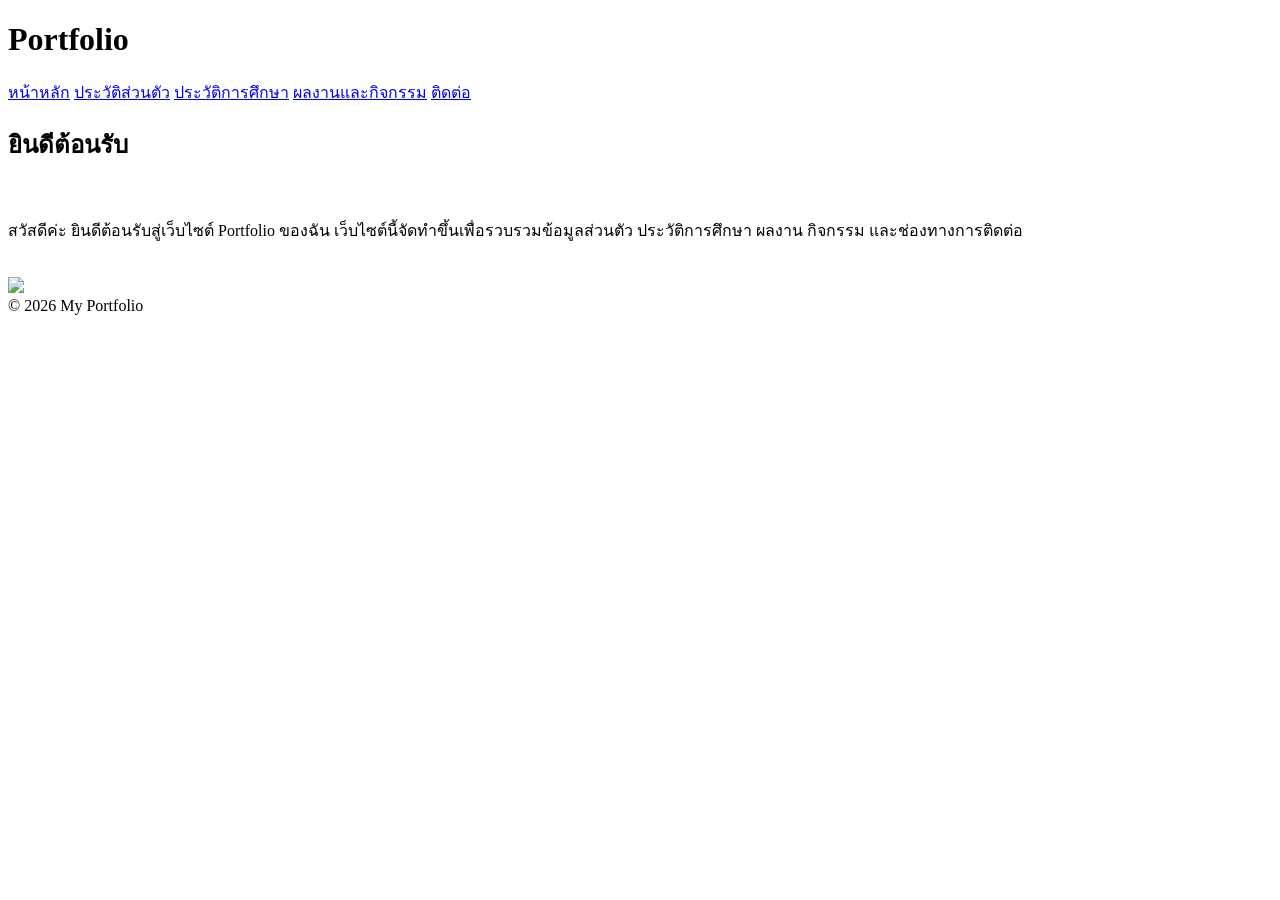
==== index.html @ 3ee28961 "Create index.html" ====
<!DOCTYPE html>
<html lang="th">
<head>
<meta charset="UTF-8">
<title>Portfolio</title>
<link rel="stylesheet" href="style.css">
</head>

<body>

<header>

<h1>Portfolio</h1>

<nav>
<a href="index.html">หน้าหลัก</a>
<a href="profile.html">ประวัติส่วนตัว</a>
<a href="education.html">ประวัติการศึกษา</a>
<a href="activities.html">ผลงานและกิจกรรม</a>
<a href="contact.html">ติดต่อ</a>
</nav>

</header>

<div class="container">

<div class="card">

<h2>ยินดีต้อนรับ</h2>

<br>

<p>

สวัสดีค่ะ ยินดีต้อนรับสู่เว็บไซต์ Portfolio ของฉัน

เว็บไซต์นี้จัดทำขึ้นเพื่อรวบรวมข้อมูลส่วนตัว ประวัติการศึกษา ผลงาน กิจกรรม และช่องทางการติดต่อ

</p>

<br>

<img src="images/profile.jpg">

</div>

</div>

<footer>

© 2026 My Portfolio

</footer>

</body>
</html>
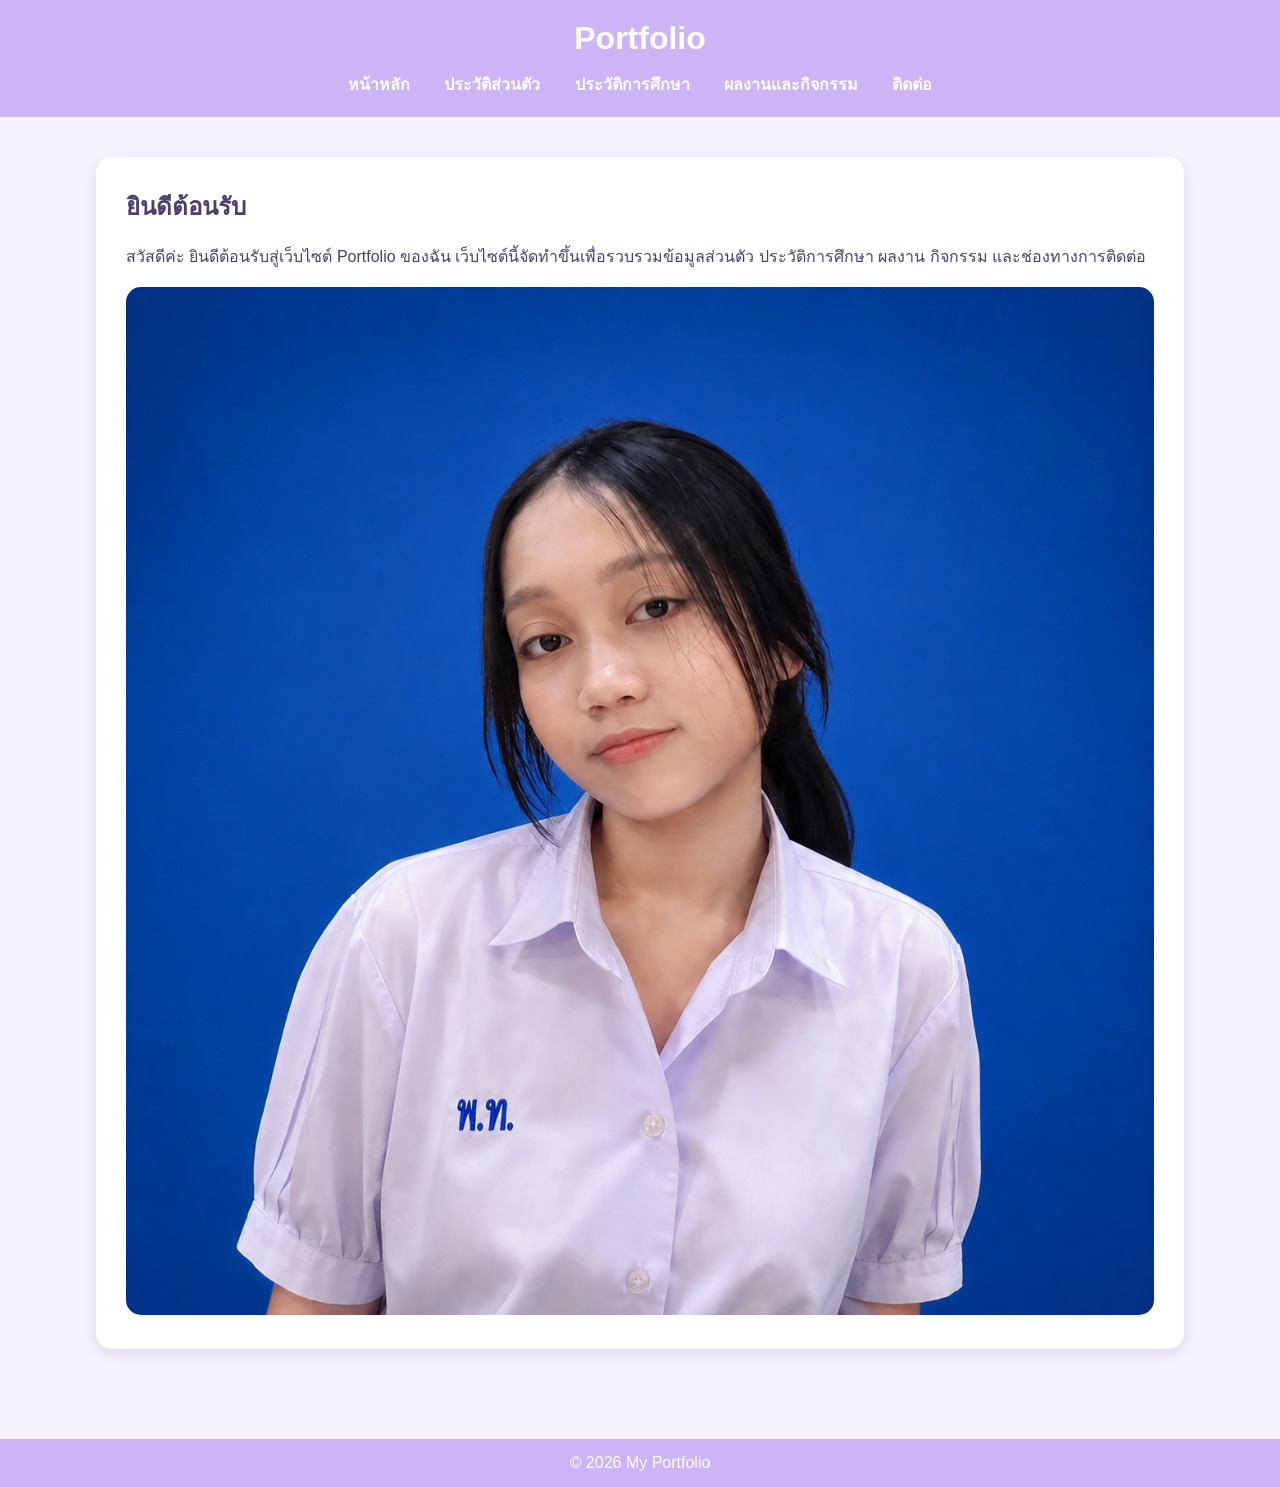
==== commit 898ab6b2: "Update index.html" ====
--- a/index.html
+++ b/index.html
@@ -40,7 +40,7 @@
 
 <br>
 
-<img src="images/profile.jpg">
+<img src="images/hhh.PNG">
 
 </div>
 
--- a/style.css
+++ b/style.css
@@ -0,0 +1,63 @@
+*{
+    margin:0;
+    padding:0;
+    box-sizing:border-box;
+    font-family:'Segoe UI',sans-serif;
+}
+
+body{
+    background:#F7F2FF;
+    color:#4B3F72;
+}
+
+header{
+    background:#CDB4F6;
+    padding:20px;
+    text-align:center;
+}
+
+header h1{
+    color:white;
+}
+
+nav{
+    margin-top:15px;
+}
+
+nav a{
+    text-decoration:none;
+    color:white;
+    margin:15px;
+    font-weight:bold;
+    transition:0.3s;
+}
+
+nav a:hover{
+    color:#4B3F72;
+}
+
+.container{
+    width:85%;
+    margin:auto;
+    padding:40px 0;
+}
+
+.card{
+    background:white;
+    border-radius:15px;
+    padding:30px;
+    box-shadow:0 5px 15px rgba(0,0,0,.1);
+}
+
+footer{
+    margin-top:50px;
+    text-align:center;
+    background:#CDB4F6;
+    color:white;
+    padding:15px;
+}
+
+img{
+    max-width:100%;
+    border-radius:15px;
+}
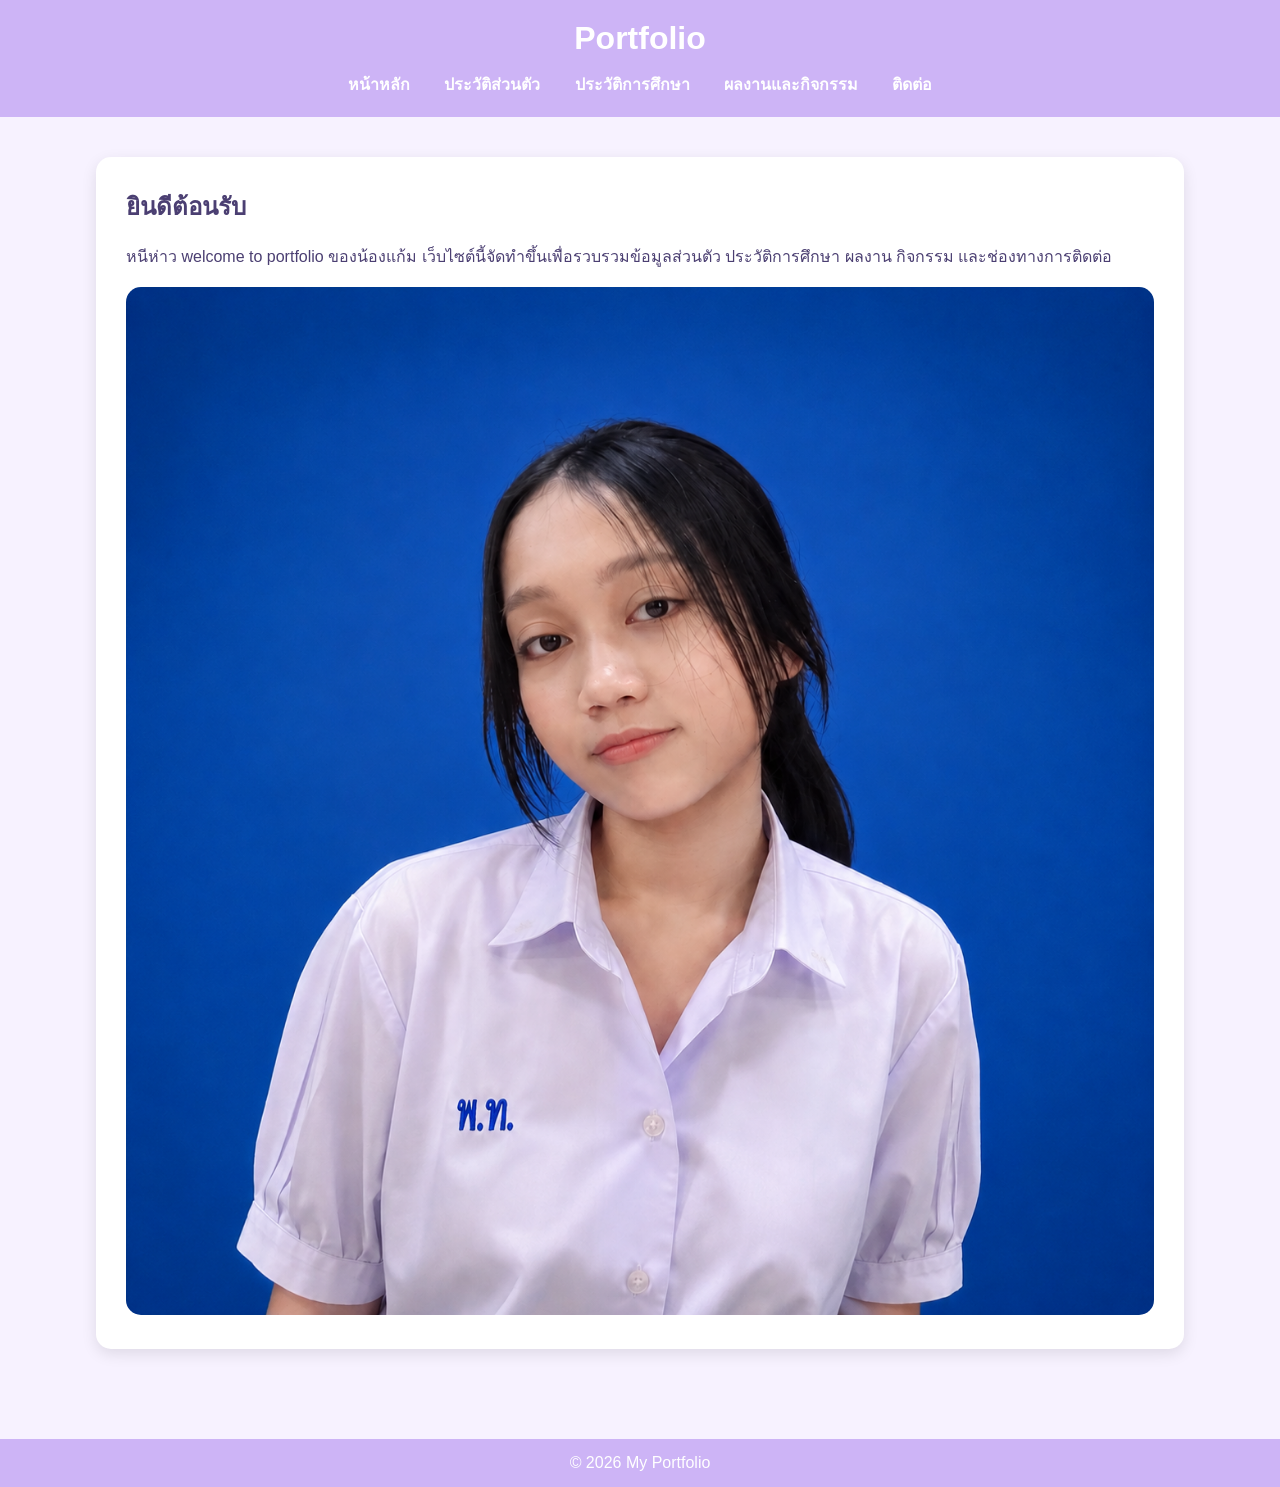
==== commit 6c5625fc: "Update index.html" ====
--- a/index.html
+++ b/index.html
@@ -32,7 +32,7 @@
 
 <p>
 
-สวัสดีค่ะ ยินดีต้อนรับสู่เว็บไซต์ Portfolio ของฉัน
+หนีห่าว welcome to portfolio ของน้องแก้ม
 
 เว็บไซต์นี้จัดทำขึ้นเพื่อรวบรวมข้อมูลส่วนตัว ประวัติการศึกษา ผลงาน กิจกรรม และช่องทางการติดต่อ
 
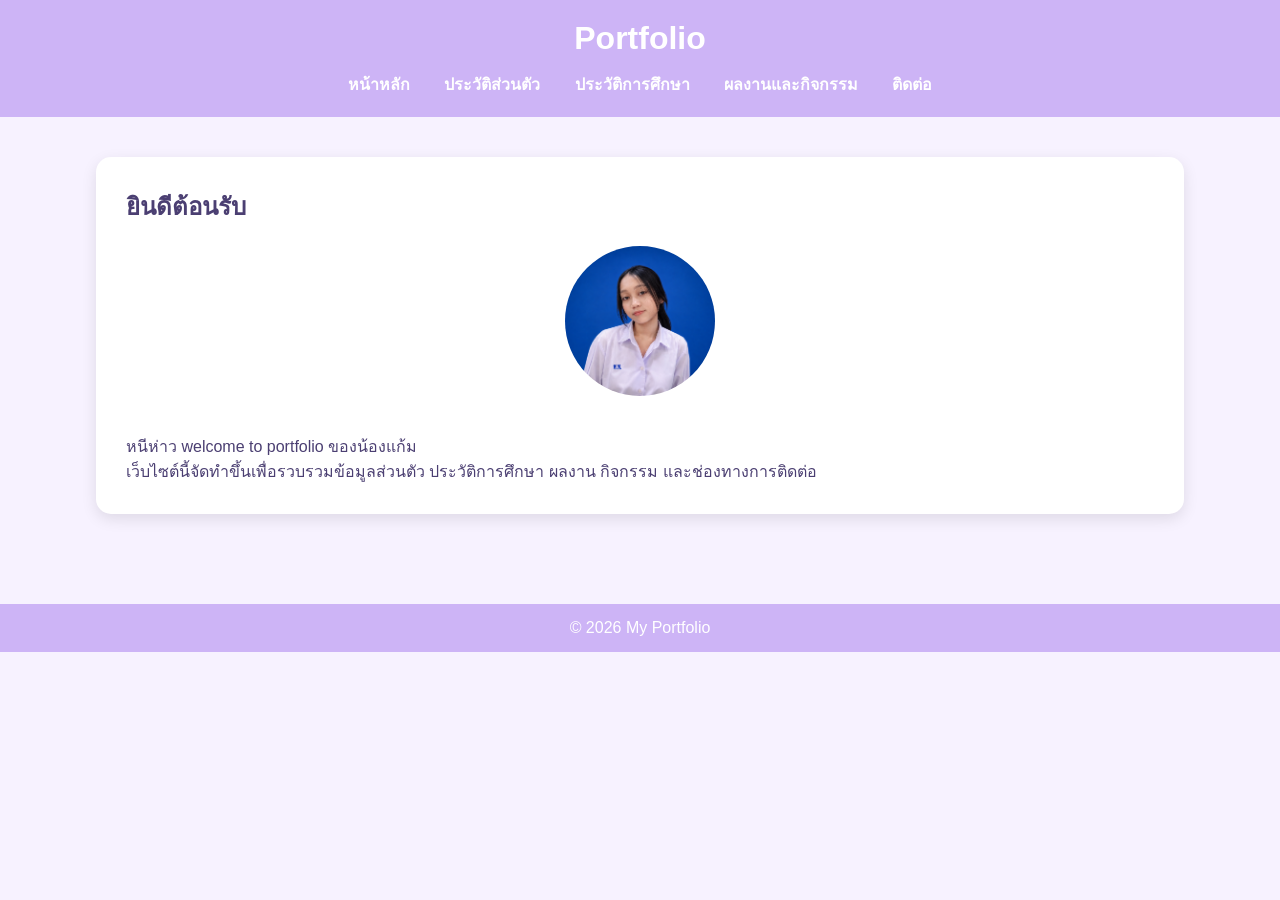
==== commit 2a2cc3ab: "Update index.html" ====
--- a/index.html
+++ b/index.html
@@ -28,19 +28,17 @@
 
 <h2>ยินดีต้อนรับ</h2>
 
+<img src="images/hhh.PNG" alt="รูปโปรไฟล์">
+
 <br>
 
 <p>
-
 หนีห่าว welcome to portfolio ของน้องแก้ม
-
-เว็บไซต์นี้จัดทำขึ้นเพื่อรวบรวมข้อมูลส่วนตัว ประวัติการศึกษา ผลงาน กิจกรรม และช่องทางการติดต่อ
-
 </p>
 
-<br>
-
-<img src="images/hhh.PNG">
+<p>
+เว็บไซต์นี้จัดทำขึ้นเพื่อรวบรวมข้อมูลส่วนตัว ประวัติการศึกษา ผลงาน กิจกรรม และช่องทางการติดต่อ
+</p>
 
 </div>
 
--- a/style.css
+++ b/style.css
@@ -56,8 +56,15 @@
     color:white;
     padding:15px;
 }
-
 img{
     max-width:100%;
-    border-radius:15px;
 }
+
+.card img{
+    width:150px !important;
+    height:150px !important;
+    border-radius:50% !important;
+    object-fit:cover;
+    display:block;
+    margin:20px auto;
+}
